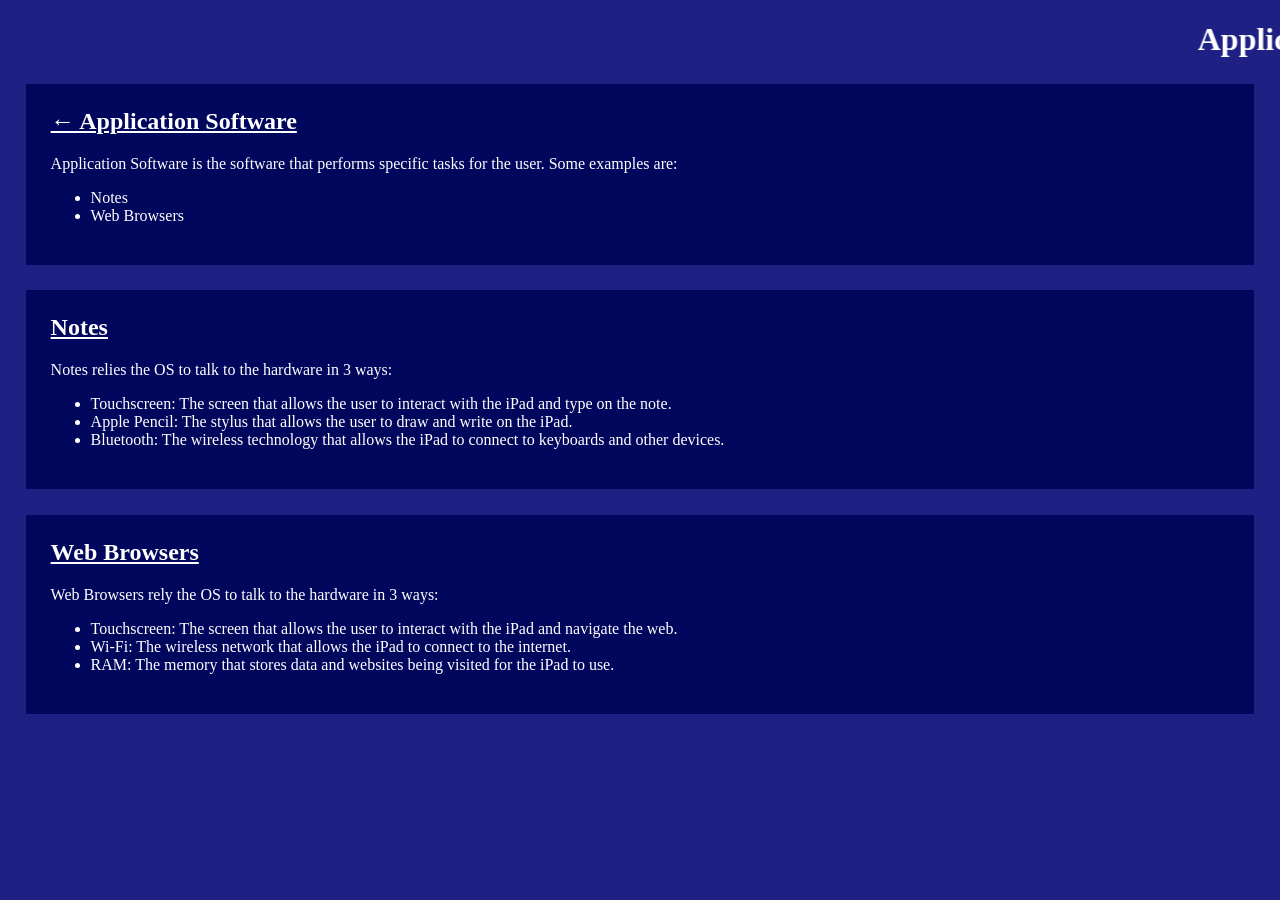
==== insidemyipad/application.html @ 275ed636 "Added Inside My iPad project" ====
<!DOCTYPE html>
<html lang="en">

<head>
	<meta charset="utf-8">
	<title>Inside My iPad: How Software Controls Hardware</title>
	<meta name="viewport" content="width=device-width, initial-scale=1">
	<meta name="author" content="James Wilkes">
	<link rel="stylesheet" href="style.css">
</head>

<body>
	<marquee class="title">
		<h1>Application Software</h1>
	</marquee>

	<div class="container">
		<div class="box">
			<a href="index.html"><h2>← Application Software</h2></a>
			<p>Application Software is the software that performs specific tasks for the user. Some examples are:</p>
			<ul>
				<li>Notes</li>
				<li>Web Browsers</li>
			</ul>
		</div>
        <div class="box">
            <h2>Notes</h2>
            <p>Notes relies the OS to talk to the hardware in 3 ways:</p>
            <ul>
                <li>Touchscreen: The screen that allows the user to interact with the iPad and type on the note.</li>
                <li>Apple Pencil: The stylus that allows the user to draw and write on the iPad.</li>
                <li>Bluetooth: The wireless technology that allows the iPad to connect to keyboards and other devices.</li>
            </ul>
        </div>
        <div class="box">
            <h2>Web Browsers</h2>
            <p>Web Browsers rely the OS to talk to the hardware in 3 ways:</p>
            <ul>
                <li>Touchscreen: The screen that allows the user to interact with the iPad and navigate the web.</li>
                <li>Wi-Fi: The wireless network that allows the iPad to connect to the internet.</li>
                <li>RAM: The memory that stores data and websites being visited for the iPad to use.</li>
            </ul>
            </ul>
        </div>
	</div>

        
</body>

</html>
---- insidemyipad/style.css ----
* {
	box-sizing: border-box;
	color: white;
}

body {
	margin: 0;
	background-color: #1e2183;
}

h2,
h3 {
	text-decoration: underline;
	margin-top: 0;
}

a {
	text-decoration: none;
	color: #bb5210;
}

.container {
	display: flex;
	flex-wrap: wrap;
	gap: 2vw;
	padding: 2vw;
	padding-top: 0;
}

.box {
	width: 100%;
	padding: 1.5rem 25px;
	background-color: #00075c;
}

.component-container {
	display: flex;
	flex-wrap: wrap;
	gap: 1rem;
	margin: 2vw;
}

.component {
	flex: 1 1 200px;
	display: flex;
	flex-direction: column;
	padding: 1rem;
	background-color: #bb5210;
}

.component p {
	margin: 0;
}

.footer {
	text-align: center;
	padding: 1rem;
	background-color: #00075c;
}
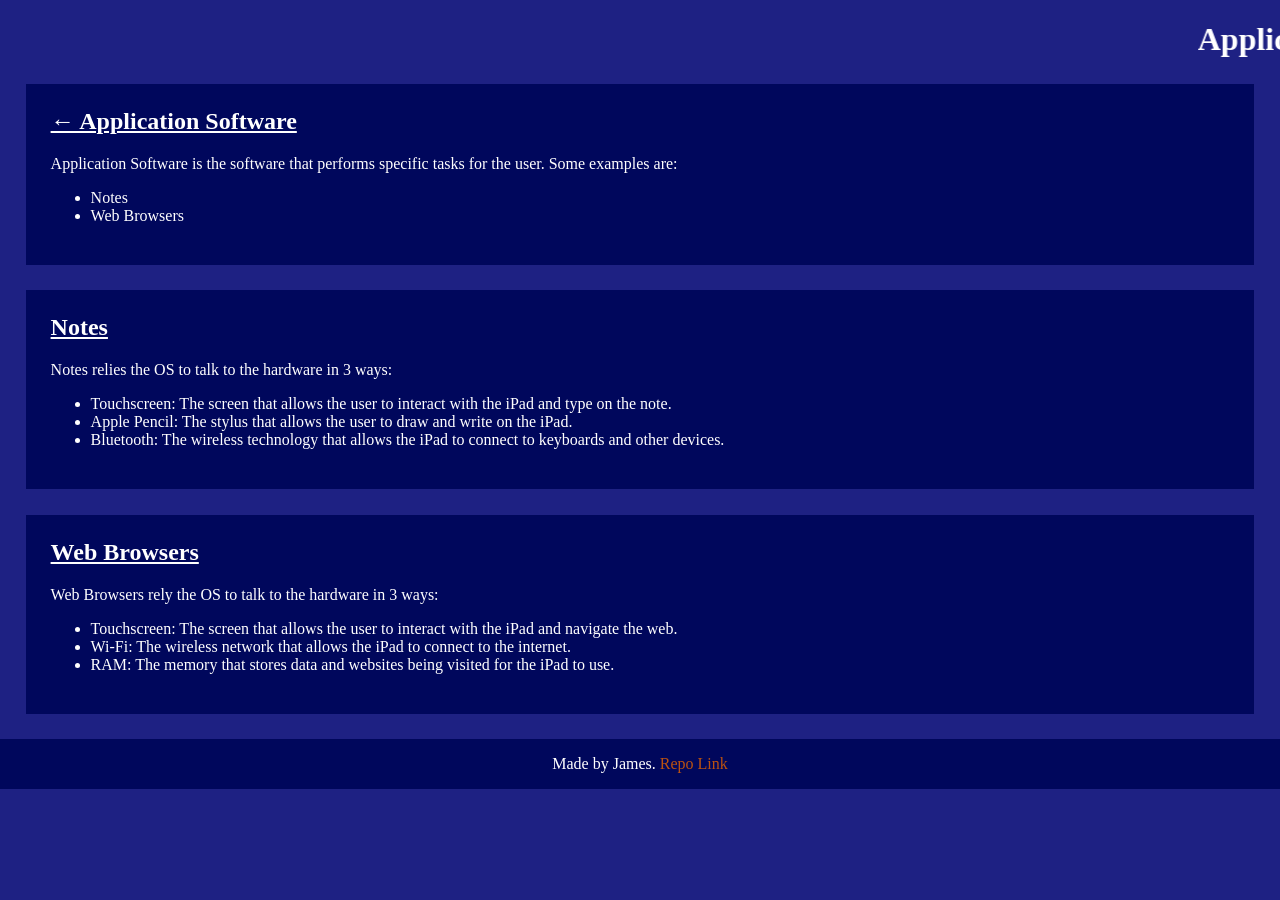
==== commit 33bbcbe4: "Add files via upload" ====
--- a/insidemyipad/application.html
+++ b/insidemyipad/application.html
@@ -43,8 +43,9 @@
             </ul>
         </div>
 	</div>
-
-        
+	<div class="footer">
+		Made by James. <a href="https://github.com/jameswwilkes/WHS-CS/tree/main/insidemyipad" target="_blank" rel="noopener noreferrer">Repo Link</a>
+	</div>
 </body>
 
 </html>
